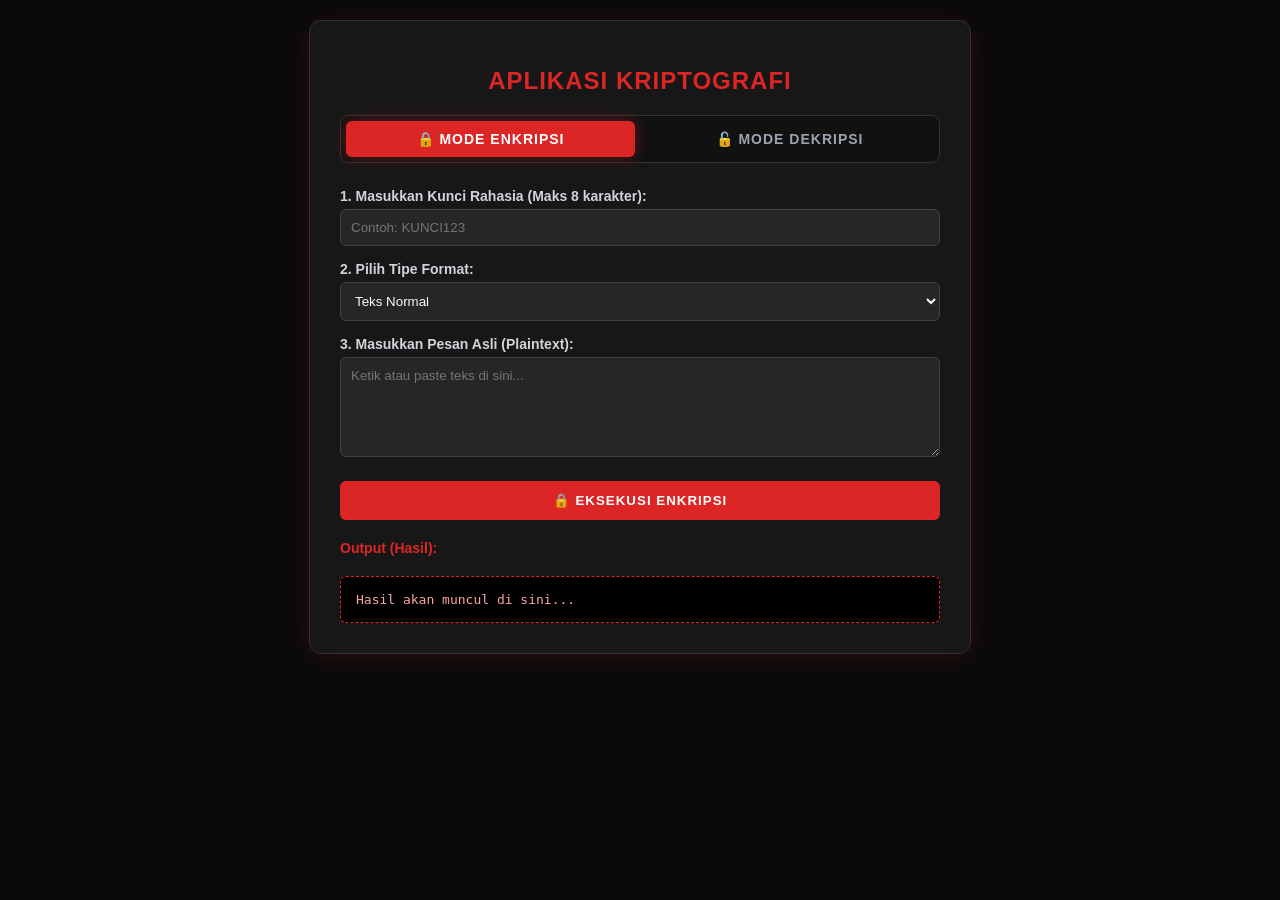
==== index.html @ 0f55dff8 "Initial commit: Aplikasi Kriptografi dengan Feistel Network + CBC Mode - Custom Feistel Network ciph" ====
<!DOCTYPE html>
<html lang="id">
<head>
    <meta charset="UTF-8">
    <meta name="viewport" content="width=device-width, initial-scale=1.0">
    <title>Aplikasi Kriptografi</title>
    <link rel="stylesheet" href="style.css">
</head>
<body>

<div class="container">
    <h1>Aplikasi Kriptografi</h1>
    <p class="subtitle"></p>

    <div class="tabs">
        <button id="tabEncrypt" class="tab-btn active" onclick="switchMode('encrypt')">🔒 MODE ENKRIPSI</button>
        <button id="tabDecrypt" class="tab-btn" onclick="switchMode('decrypt')">🔓 MODE DEKRIPSI</button>
    </div>

    <div class="form-group">
        <label>1. Masukkan Kunci Rahasia (Maks 8 karakter):</label>
        <input type="text" id="secretKey" placeholder="Contoh: KUNCI123" maxlength="8" autocomplete="off">
    </div>

    <div class="form-group">
        <label>2. Pilih Tipe Format:</label>
        <select id="inputType" onchange="toggleInput()">
            <option value="text">Teks Normal</option>
            <option value="image">File Gambar (.png / .jpg)</option>
            <option value="txt">File Teks (.txt)</option>
        </select>
    </div>

    <div class="form-group" id="fileInputGroup" style="display: none;">
        <label id="fileInputLabel">3. Unggah File Gambar:</label>
        <input type="file" id="inputFile" accept="image/*" style="padding: 6px;">
        <img id="imagePreview" alt="Preview">
    </div>

    <div class="form-group" id="txtFileInputGroup" style="display: none;">
        <label id="txtFileInputLabel">3. Unggah File Teks (.txt):</label>
        <input type="file" id="inputTxtFile" accept=".txt,text/plain" style="padding: 6px;">
        <div id="txtFilePreview" style="margin-top: 10px; padding: 10px; background: var(--surface); border-radius: 4px; display: none; max-height: 200px; overflow-y: auto; color: var(--text); white-space: pre-wrap; word-break: break-all; font-size: 12px;"></div>
    </div>

    <div class="form-group" id="textInputGroup">
        <label id="textInputLabel">3. Masukkan Pesan:</label>
        <textarea id="inputText" placeholder="Ketik atau paste teks di sini..." autocomplete="off"></textarea>
    </div>

    <div class="btn-group">
        <button id="btnEncrypt" class="btn-encrypt" onclick="processData('encrypt')">🔒 EKSEKUSI ENKRIPSI</button>
        <button id="btnDecrypt" class="btn-decrypt" onclick="processData('decrypt')" style="display: none;">🔓 EKSEKUSI DEKRIPSI</button>
    </div>

    <label style="margin-top: 20px; color: var(--primary);">Output (Hasil):</label>
    <div id="outputArea">Hasil akan muncul di sini...</div>
    <img id="outputImage" style="max-width: 100%; margin-top: 10px; border-radius: 6px; display: none; border: 1px solid var(--primary);">
    <button id="btnDownload" class="btn-encrypt" onclick="downloadOutput()" style="margin-top: 15px; display: none;">📥 DOWNLOAD OUTPUT</button>
</div>

<script src="script.js"></script>

</body>
</html>
---- style.css ----
/* TEMA MERAH HITAM (CYBERSECURITY) */
:root {
    --primary: #dc2626;
    --bg: #0a0a0a;
    --surface: #171717;
    --text: #f9fafb;
    --input-bg: #262626;
    --input-border: #404040;
}

body {
    font-family: 'Segoe UI', Tahoma, Geneva, Verdana, sans-serif;
    background-color: var(--bg);
    color: var(--text);
    margin: 0;
    padding: 20px;
    display: flex;
    justify-content: center;
}

.container {
    background: var(--surface);
    padding: 30px;
    border-radius: 12px;
    box-shadow: 0 4px 25px rgba(220, 38, 38, 0.15);
    width: 100%;
    max-width: 600px;
    border: 1px solid #333;
}

h1 {
    font-size: 24px;
    text-align: center;
    color: var(--primary);
    margin-bottom: 5px;
    text-transform: uppercase;
    letter-spacing: 1px;
}

p.subtitle {
    text-align: center;
    font-size: 14px;
    color: #9ca3af;
    margin-bottom: 20px;
}

.form-group {
    margin-bottom: 15px;
}

label {
    display: block;
    font-weight: bold;
    margin-bottom: 5px;
    font-size: 14px;
    color: #d1d5db;
}

input,
textarea,
select {
    width: 100%;
    padding: 10px;
    background-color: var(--input-bg);
    color: var(--text);
    border: 1px solid var(--input-border);
    border-radius: 6px;
    font-family: inherit;
    box-sizing: border-box;
    transition: 0.3s;
}

input:focus,
textarea:focus,
select:focus {
    outline: none;
    border-color: var(--primary);
    box-shadow: 0 0 0 2px rgba(220, 38, 38, 0.25);
}

textarea {
    height: 100px;
    resize: vertical;
}

.btn-group {
    display: flex;
    gap: 10px;
    margin-top: 20px;
}

button {
    flex: 1;
    padding: 12px;
    border: none;
    border-radius: 6px;
    font-weight: bold;
    cursor: pointer;
    color: white;
    transition: 0.3s;
    text-transform: uppercase;
    letter-spacing: 1px;
}

.btn-encrypt {
    background-color: var(--primary);
}

.btn-encrypt:hover {
    background-color: #991b1b;
    box-shadow: 0 0 10px rgba(220, 38, 38, 0.5);
}

.btn-decrypt {
    background-color: #1f2937;
    border: 1px solid var(--primary);
}

.btn-decrypt:hover {
    background-color: var(--primary);
    box-shadow: 0 0 10px rgba(220, 38, 38, 0.5);
}

#outputArea {
    margin-top: 20px;
    padding: 15px;
    background: #000000;
    border: 1px dashed var(--primary);
    border-radius: 6px;
    word-break: break-all;
    font-family: monospace;
    font-size: 13px;
    color: #fca5a5;
    max-height: 200px;
    overflow-y: auto;
}

#imagePreview {
    max-width: 100%;
    margin-top: 10px;
    border-radius: 6px;
    display: none;
    border: 1px solid var(--input-border);
}

/* DESAIN TAB MENU */
.tabs {
    display: flex;
    gap: 10px;
    margin-bottom: 25px;
    background: #111;
    padding: 5px;
    border-radius: 8px;
    border: 1px solid #333;
}

.tab-btn {
    flex: 1;
    background: transparent;
    color: #9ca3af;
    border: none;
    padding: 10px;
    font-size: 14px;
    border-radius: 6px;
    box-shadow: none;
}

.tab-btn:hover {
    color: white;
    background: #262626;
}

.tab-btn.active {
    background: var(--primary);
    color: white;
    font-weight: bold;
    box-shadow: 0 0 15px rgba(220, 38, 38, 0.4);
}
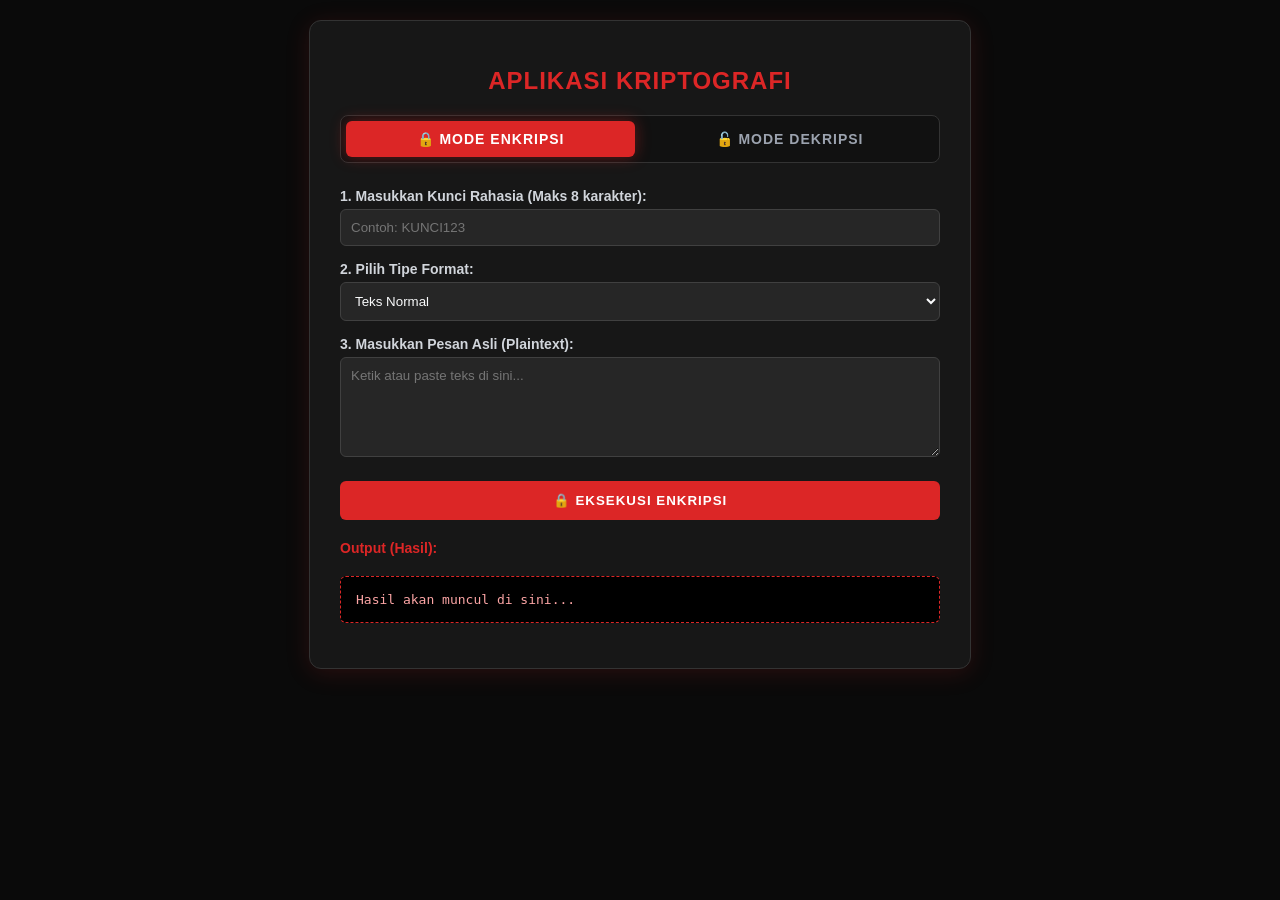
==== commit 56c1a623: "feat: tambahkan tombol copy output untuk mempermudah pengguna" ====
--- a/index.html
+++ b/index.html
@@ -26,7 +26,7 @@
         <label>2. Pilih Tipe Format:</label>
         <select id="inputType" onchange="toggleInput()">
             <option value="text">Teks Normal</option>
-            <option value="image">File Gambar (.png / .jpg)</option>
+            <option value="image" id="optionImage">File Gambar (.png / .jpg)</option>
             <option value="txt">File Teks (.txt)</option>
         </select>
     </div>
@@ -56,7 +56,10 @@
     <label style="margin-top: 20px; color: var(--primary);">Output (Hasil):</label>
     <div id="outputArea">Hasil akan muncul di sini...</div>
     <img id="outputImage" style="max-width: 100%; margin-top: 10px; border-radius: 6px; display: none; border: 1px solid var(--primary);">
-    <button id="btnDownload" class="btn-encrypt" onclick="downloadOutput()" style="margin-top: 15px; display: none;">📥 DOWNLOAD OUTPUT</button>
+    <div class="btn-group" style="margin-top: 15px;">
+        <button id="btnCopy" class="btn-encrypt" onclick="copyOutput()" style="display: none; flex: 1;">📋 COPY OUTPUT</button>
+        <button id="btnDownload" class="btn-encrypt" onclick="downloadOutput()" style="display: none; flex: 1;">📥 DOWNLOAD OUTPUT</button>
+    </div>
 </div>
 
 <script src="script.js"></script>
--- a/style.css
+++ b/style.css
@@ -1,4 +1,4 @@
-/* TEMA MERAH HITAM (CYBERSECURITY) */
+/* Tema merah gelap - vibe cybersecurity */
 :root {
     --primary: #dc2626;
     --bg: #0a0a0a;
@@ -143,7 +143,7 @@
     border: 1px solid var(--input-border);
 }
 
-/* DESAIN TAB MENU */
+/* Styling tab menu */
 .tabs {
     display: flex;
     gap: 10px;
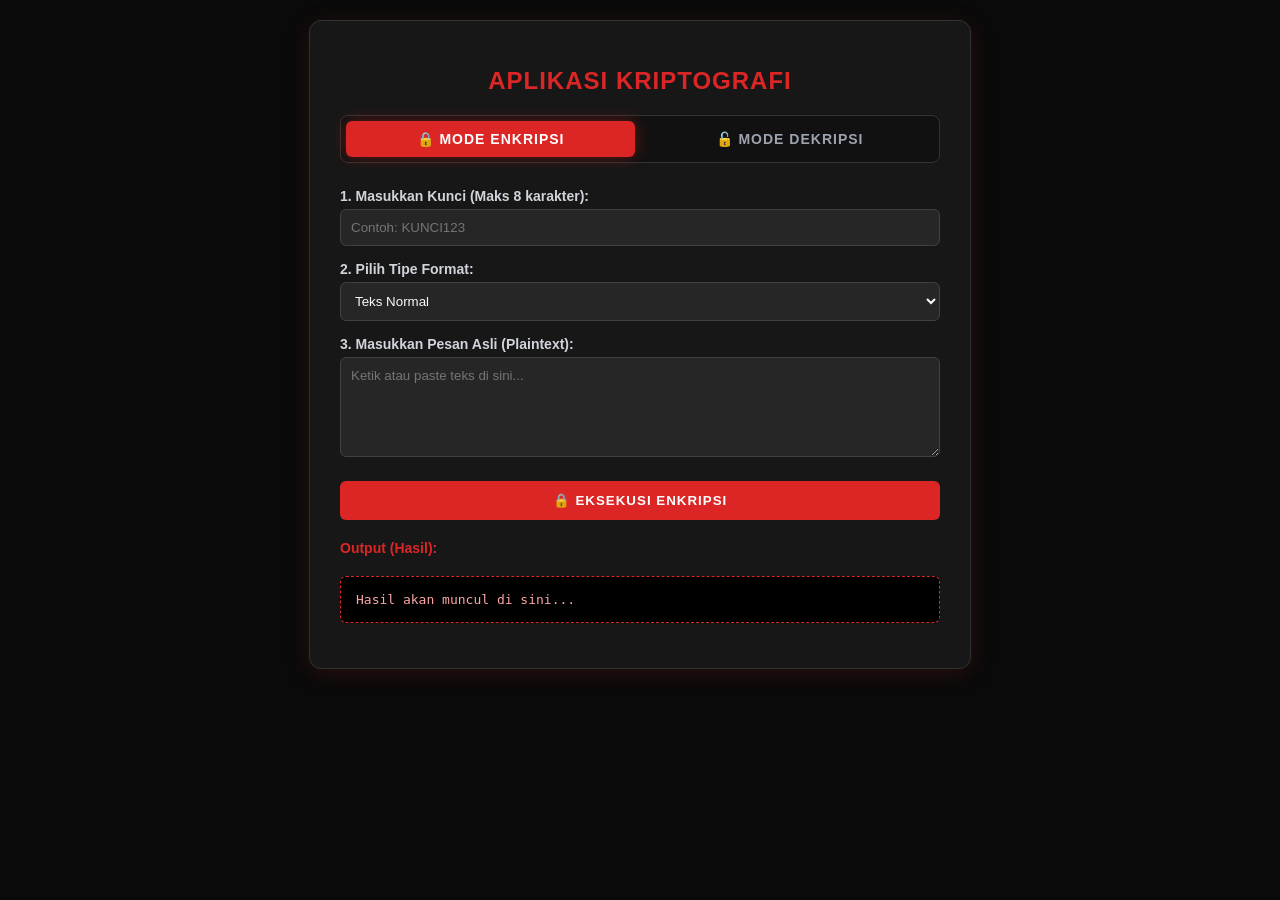
==== commit e36d1798: "Debugging" ====
--- a/index.html
+++ b/index.html
@@ -18,7 +18,7 @@
     </div>
 
     <div class="form-group">
-        <label>1. Masukkan Kunci Rahasia (Maks 8 karakter):</label>
+        <label>1. Masukkan Kunci (Maks 8 karakter):</label>
         <input type="text" id="secretKey" placeholder="Contoh: KUNCI123" maxlength="8" autocomplete="off">
     </div>
 
@@ -56,6 +56,12 @@
     <label style="margin-top: 20px; color: var(--primary);">Output (Hasil):</label>
     <div id="outputArea">Hasil akan muncul di sini...</div>
     <img id="outputImage" style="max-width: 100%; margin-top: 10px; border-radius: 6px; display: none; border: 1px solid var(--primary);">
+    
+    <!-- Notifikasi inline untuk copy success (K4: uses CSS custom property) -->
+    <div id="copyNotification" style="display: none; margin-top: 10px; padding: 12px; background-color: #10b981; color: white; border-radius: 6px; text-align: center; font-size: 14px; font-weight: bold;" aria-live="polite" aria-atomic="true">
+        ✅ Output berhasil dicopy ke clipboard!
+    </div>
+    
     <div class="btn-group" style="margin-top: 15px;">
         <button id="btnCopy" class="btn-encrypt" onclick="copyOutput()" style="display: none; flex: 1;">📋 COPY OUTPUT</button>
         <button id="btnDownload" class="btn-encrypt" onclick="downloadOutput()" style="display: none; flex: 1;">📥 DOWNLOAD OUTPUT</button>
--- a/style.css
+++ b/style.css
@@ -6,6 +6,9 @@
     --text: #f9fafb;
     --input-bg: #262626;
     --input-border: #404040;
+    /* K4: Animation duration configurable */
+    --animation-duration: 2.5s;
+    --notification-duration: 2500ms;
 }
 
 body {
@@ -175,4 +178,24 @@
     color: white;
     font-weight: bold;
     box-shadow: 0 0 15px rgba(220, 38, 38, 0.4);
+}
+
+/* Animasi untuk notifikasi copy */
+@keyframes fadeInOut {
+    0% {
+        opacity: 0;
+        transform: translateY(-10px);
+    }
+    10% {
+        opacity: 1;
+        transform: translateY(0);
+    }
+    90% {
+        opacity: 1;
+        transform: translateY(0);
+    }
+    100% {
+        opacity: 0;
+        transform: translateY(-10px);
+    }
 }
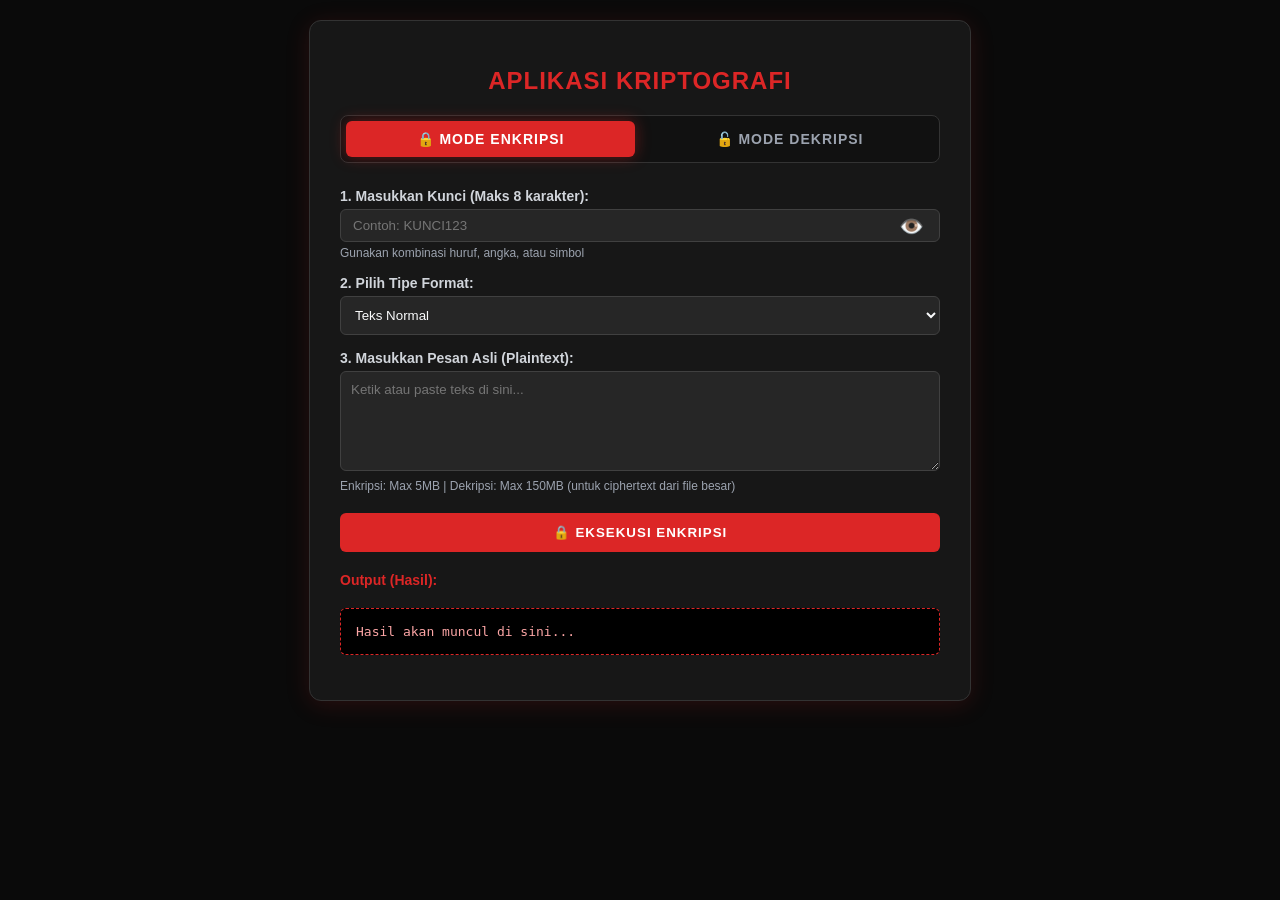
==== commit 3f53f735: "debugging" ====
--- a/index.html
+++ b/index.html
@@ -12,19 +12,24 @@
     <h1>Aplikasi Kriptografi</h1>
     <p class="subtitle"></p>
 
-    <div class="tabs">
-        <button id="tabEncrypt" class="tab-btn active" onclick="switchMode('encrypt')">🔒 MODE ENKRIPSI</button>
-        <button id="tabDecrypt" class="tab-btn" onclick="switchMode('decrypt')">🔓 MODE DEKRIPSI</button>
+    <div class="tabs" role="tablist" aria-label="Mode operasi enkripsi atau dekripsi">
+        <button id="tabEncrypt" class="tab-btn active" role="tab" aria-selected="true" aria-controls="encrypt-content" onclick="switchMode('encrypt')">🔒 MODE ENKRIPSI</button>
+        <button id="tabDecrypt" class="tab-btn" role="tab" aria-selected="false" aria-controls="decrypt-content" onclick="switchMode('decrypt')">🔓 MODE DEKRIPSI</button>
     </div>
 
     <div class="form-group">
-        <label>1. Masukkan Kunci (Maks 8 karakter):</label>
-        <input type="text" id="secretKey" placeholder="Contoh: KUNCI123" maxlength="8" autocomplete="off">
+        <label for="secretKey">1. Masukkan Kunci (Maks 8 karakter):</label>
+        <!-- FITUR 1: Password toggle container -->
+        <div class="password-group">
+            <input type="password" id="secretKey" placeholder="Contoh: KUNCI123" maxlength="8" aria-label="Masukkan kunci enkripsi maksimal 8 karakter" aria-describedby="keyHelp" autocomplete="off">
+            <button type="button" id="togglePasswordBtn" class="password-toggle-btn" aria-label="Tampilkan atau sembunyikan kunci" role="button" aria-pressed="false" title="Tampilkan kunci">👁️</button>
+        </div>
+        <small id="keyHelp" style="color: #9ca3af; font-size: 12px; display: block; margin-top: 4px;">Gunakan kombinasi huruf, angka, atau simbol</small>
     </div>
 
     <div class="form-group">
-        <label>2. Pilih Tipe Format:</label>
-        <select id="inputType" onchange="toggleInput()">
+        <label for="inputType">2. Pilih Tipe Format:</label>
+        <select id="inputType" onchange="toggleInput()" aria-label="Pilih format input: Teks Normal, File Gambar, atau File Teks">
             <option value="text">Teks Normal</option>
             <option value="image" id="optionImage">File Gambar (.png / .jpg)</option>
             <option value="txt">File Teks (.txt)</option>
@@ -32,20 +37,23 @@
     </div>
 
     <div class="form-group" id="fileInputGroup" style="display: none;">
-        <label id="fileInputLabel">3. Unggah File Gambar:</label>
-        <input type="file" id="inputFile" accept="image/*" style="padding: 6px;">
-        <img id="imagePreview" alt="Preview">
+        <label for="inputFile" id="fileInputLabel">3. Unggah File Gambar:</label>
+        <input type="file" id="inputFile" accept="image/*" style="padding: 6px;" aria-label="Unggah file gambar untuk dienkripsi" aria-describedby="fileHelp">
+        <small id="fileHelp" style="color: #9ca3af; font-size: 12px; display: block; margin-top: 4px;">Maksimal 50MB. Format: PNG, JPG, JPEG, GIF, WebP</small>
+        <img id="imagePreview" alt="Preview gambar yang dipilih">
     </div>
 
     <div class="form-group" id="txtFileInputGroup" style="display: none;">
-        <label id="txtFileInputLabel">3. Unggah File Teks (.txt):</label>
-        <input type="file" id="inputTxtFile" accept=".txt,text/plain" style="padding: 6px;">
-        <div id="txtFilePreview" style="margin-top: 10px; padding: 10px; background: var(--surface); border-radius: 4px; display: none; max-height: 200px; overflow-y: auto; color: var(--text); white-space: pre-wrap; word-break: break-all; font-size: 12px;"></div>
+        <label for="inputTxtFile" id="txtFileInputLabel">3. Unggah File Teks (.txt):</label>
+        <input type="file" id="inputTxtFile" accept=".txt,text/plain" style="padding: 6px;" aria-label="Unggah file teks untuk dienkripsi atau dekripsi" aria-describedby="txtFileHelp">
+        <small id="txtFileHelp" style="color: #9ca3af; font-size: 12px; display: block; margin-top: 4px;">Maksimal 10MB</small>
+        <div id="txtFilePreview" style="margin-top: 10px; padding: 10px; background: var(--surface); border-radius: 4px; display: none; max-height: 200px; overflow-y: auto; color: var(--text); white-space: pre-wrap; word-break: break-all; font-size: 12px;" role="region" aria-label="Preview konten file teks"></div>
     </div>
 
     <div class="form-group" id="textInputGroup">
-        <label id="textInputLabel">3. Masukkan Pesan:</label>
-        <textarea id="inputText" placeholder="Ketik atau paste teks di sini..." autocomplete="off"></textarea>
+        <label for="inputText" id="textInputLabel">3. Masukkan Pesan:</label>
+        <textarea id="inputText" placeholder="Ketik atau paste teks di sini..." autocomplete="off" aria-describedby="textHelp" aria-label="Masukkan atau paste pesan untuk dienkripsi/dekripsi"></textarea>
+        <small id="textHelp" style="color: #9ca3af; font-size: 12px; display: block; margin-top: 4px;">Enkripsi: Max 5MB | Dekripsi: Max 150MB (untuk ciphertext dari file besar)</small>
     </div>
 
     <div class="btn-group">
@@ -54,11 +62,17 @@
     </div>
 
     <label style="margin-top: 20px; color: var(--primary);">Output (Hasil):</label>
-    <div id="outputArea">Hasil akan muncul di sini...</div>
-    <img id="outputImage" style="max-width: 100%; margin-top: 10px; border-radius: 6px; display: none; border: 1px solid var(--primary);">
+    <div id="outputArea" role="region" aria-label="Hasil enkripsi atau dekripsi" aria-live="polite" aria-atomic="true" tabindex="0">Hasil akan muncul di sini...</div>
+    <img id="outputImage" style="max-width: 100%; margin-top: 10px; border-radius: 6px; display: none; border: 1px solid var(--primary);" alt="Gambar hasil dekripsi" tabindex="0">
     
-    <!-- Notifikasi inline untuk copy success (K4: uses CSS custom property) -->
-    <div id="copyNotification" style="display: none; margin-top: 10px; padding: 12px; background-color: #10b981; color: white; border-radius: 6px; text-align: center; font-size: 14px; font-weight: bold;" aria-live="polite" aria-atomic="true">
+    <!-- C3: Image metadata info -->
+    <div id="imagePreviewInfo" style="display: none; font-size: 12px; color: #9ca3af; margin-top: 8px;" role="status" aria-live="polite"></div>
+    
+    <!-- FITUR 2: Decryption metadata display -->
+    <div id="decryptionMetadataArea" class="metadata-info" style="display: none; font-size: 12px; color: #9ca3af; margin-top: 8px;" role="status" aria-live="polite" aria-label="Metadata hasil dekripsi"></div>
+    
+    <!-- Notifikasi inline untuk copy success -->
+    <div id="copyNotification" style="display: none; margin-top: 10px; padding: 12px; background-color: #10b981; color: white; border-radius: 6px; text-align: center; font-size: 14px; font-weight: bold;" role="status" aria-live="assertive" aria-atomic="true">
         ✅ Output berhasil dicopy ke clipboard!
     </div>
     
--- a/style.css
+++ b/style.css
@@ -86,6 +86,66 @@
     resize: vertical;
 }
 
+/* FITUR 1: Password toggle input group */
+.password-group {
+    position: relative;
+}
+
+.password-group input {
+    padding-right: 50px; /* Reservasi ruang untuk button mata */
+    width: 100%;
+    padding: 8px 12px;
+}
+
+.password-toggle-btn {
+    position: absolute;
+    right: 8px;
+    top: 50%;
+    transform: translateY(-50%);
+    background: transparent;
+    border: none;
+    cursor: pointer;
+    color: var(--primary);
+    font-size: 20px;
+    padding: 4px 8px;
+    display: flex;
+    align-items: center;
+    justify-content: center;
+    transition: opacity 0.2s ease, color 0.2s ease;
+    min-width: auto;
+    height: 40px;
+    width: 40px;
+    z-index: 10;
+    line-height: 1;
+}
+
+.password-toggle-btn:hover {
+    opacity: 0.7;
+}
+
+.password-toggle-btn:active {
+    opacity: 0.5;
+}
+
+.password-toggle-btn:focus {
+    outline: none;
+    box-shadow: 0 0 0 2px rgba(220, 38, 38, 0.25);
+    border-radius: 4px;
+}
+
+/* FITUR 2: Metadata info styling */
+.metadata-info {
+    font-size: 12px;
+    color: #9ca3af;
+    margin-top: 8px;
+    padding: 8px;
+    background: rgba(31, 41, 55, 0.5);
+    border-radius: 4px;
+    border-left: 2px solid var(--primary);
+    min-height: 20px; /* MIN2: Ensure consistent height */
+    word-break: break-word; /* MIN2: Better text wrapping */
+}
+
 .btn-group {
     display: flex;
     gap: 10px;
@@ -105,6 +165,39 @@
     letter-spacing: 1px;
 }
 
+/* C4: Disabled state styling */
+button:disabled {
+    opacity: 0.6;
+    cursor: not-allowed;
+    box-shadow: none;
+    animation: none; /* Stop loading animation */
+}
+
+button:disabled:hover {
+    background-color: inherit;
+    box-shadow: none;
+    transform: none;
+}
+
+/* M8: Loading state untuk file input */
+#fileInputGroup.loading,
+#txtFileInputGroup.loading {
+    opacity: 0.8;
+    pointer-events: none;
+}
+
+/* C4: Loading animation untuk processing state */
+@keyframes pulse {
+    0%, 100% { opacity: 1; }
+    50% { opacity: 0.7; }
+}
+
+button.loading,
+button.loading:hover {
+    animation: pulse 1.5s ease-in-out infinite;
+    cursor: wait;
+}
+
 .btn-encrypt {
     background-color: var(--primary);
 }
@@ -114,6 +207,11 @@
     box-shadow: 0 0 10px rgba(220, 38, 38, 0.5);
 }
 
+.btn-encrypt:disabled,
+.btn-encrypt.loading {
+    background-color: var(--primary);
+}
+
 .btn-decrypt {
     background-color: #1f2937;
     border: 1px solid var(--primary);
@@ -122,6 +220,33 @@
 .btn-decrypt:hover {
     background-color: var(--primary);
     box-shadow: 0 0 10px rgba(220, 38, 38, 0.5);
+}
+
+/* C2: Custom scrollbar untuk outputArea */
+#outputArea::-webkit-scrollbar {
+    width: 8px;
+}
+
+#outputArea::-webkit-scrollbar-track {
+    background: #1a1a1a;
+    border-radius: 4px;
+}
+
+#outputArea::-webkit-scrollbar-thumb {
+    background: var(--primary);
+    border-radius: 4px;
+    opacity: 0.6;
+}
+
+#outputArea::-webkit-scrollbar-thumb:hover {
+    background: #991b1b;
+    opacity: 0.8;
+}
+
+/* Firefox scrollbar */
+#outputArea {
+    scrollbar-color: var(--primary) #1a1a1a;
+    scrollbar-width: thin;
 }
 
 #outputArea {
@@ -144,6 +269,32 @@
     border-radius: 6px;
     display: none;
     border: 1px solid var(--input-border);
+}
+
+/* C2: Custom scrollbar untuk txtFilePreview */
+#txtFilePreview::-webkit-scrollbar {
+    width: 8px;
+}
+
+#txtFilePreview::-webkit-scrollbar-track {
+    background: var(--input-bg);
+    border-radius: 4px;
+}
+
+#txtFilePreview::-webkit-scrollbar-thumb {
+    background: var(--primary);
+    border-radius: 4px;
+    opacity: 0.6;
+}
+
+#txtFilePreview::-webkit-scrollbar-thumb:hover {
+    background: #991b1b;
+    opacity: 0.8;
+}
+
+#txtFilePreview {
+    scrollbar-color: var(--primary) var(--input-bg);
+    scrollbar-width: thin;
 }
 
 /* Styling tab menu */
@@ -178,6 +329,12 @@
     color: white;
     font-weight: bold;
     box-shadow: 0 0 15px rgba(220, 38, 38, 0.4);
+}
+
+/* C4: Tab button disabled state */
+.tab-btn:disabled {
+    opacity: 0.5;
+    cursor: not-allowed;
 }
 
 /* Animasi untuk notifikasi copy */
